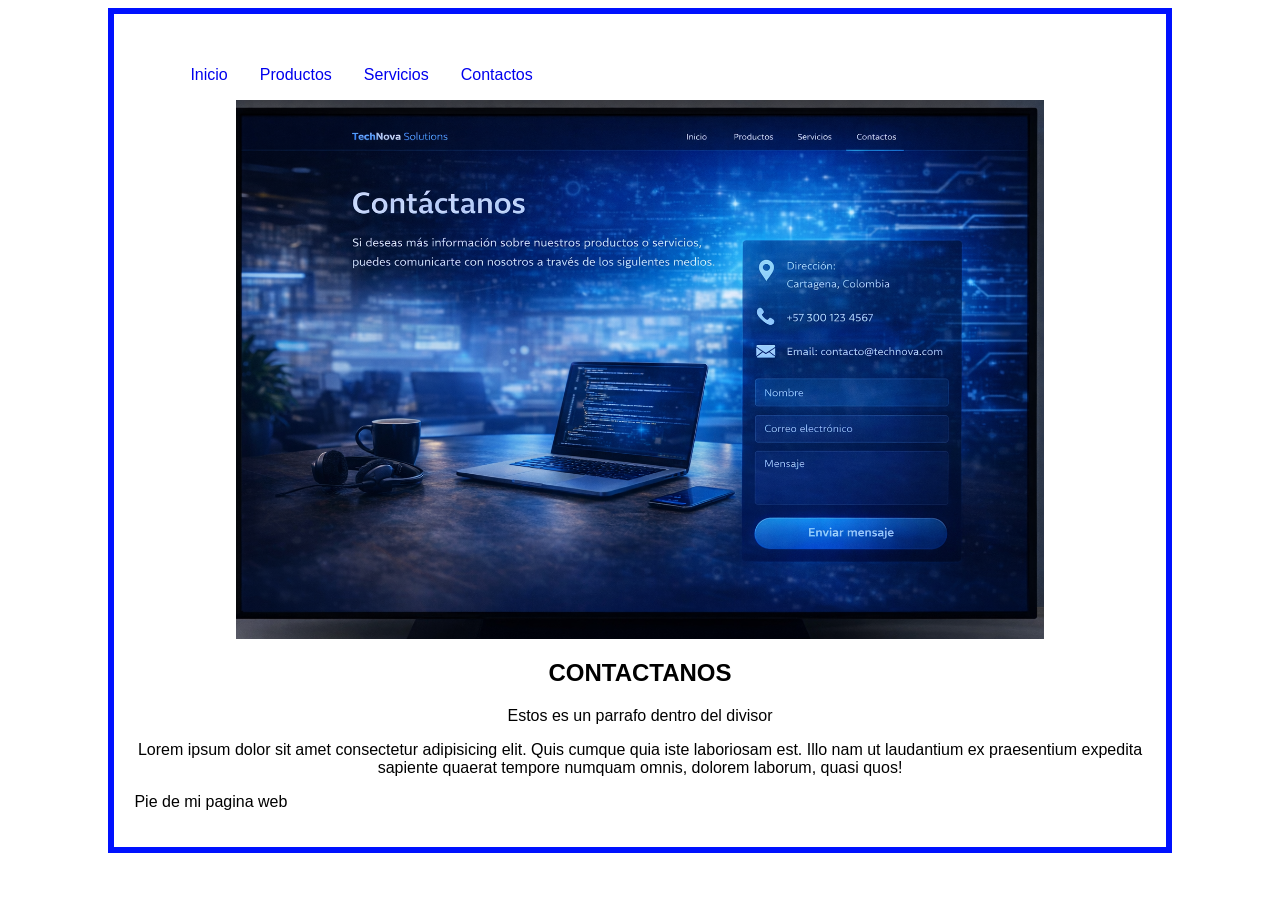
==== views/contactos.html @ 97ac34d3 "remane views" ====
<!DOCTYPE html>
<html lang="en">
<head>
    <meta charset="UTF-8">
    <meta name="viewport" content="width=device-width, initial-scale=1.0">
    <title>CSS</title>
</head>
<link rel="stylesheet" href="../css/style.css">
<body>
    <div class="container">
        <header>
            <nav class="menu">
                <ul>
                    <li><a href="../index.html">Inicio</a></li>
                    <li><a href="productos.html">Productos</a></li>
                    <li><a href="servicios.html">Servicios</a></li>
                    <li><a href="contactos.html">Contactos</a></li>
                </ul>
            </nav>
        </header>
        <main>
            <img src="../imagen1/contactos.png" alt="">
            <div class="main_principal">
                <h2>CONTACTANOS</h2>
                <P>Estos es un parrafo dentro del divisor</P>
                <p>Lorem ipsum dolor sit amet consectetur adipisicing elit. Quis cumque quia iste laboriosam est. Illo nam ut laudantium ex praesentium expedita sapiente quaerat tempore numquam omnis, dolorem laborum, quasi quos!</p>
            </div>
        </main>
        <footer>
            <p>Pie de mi pagina web</p>
        </footer>
    </div>
</body>
</html>
---- css/style.css ----
.container{
    width: 80%;
    border: 6px solid rgb(0, 17, 255);
    padding: 20px;
    text-align: justify;
    margin: auto;
    font-family: Arial, Helvetica, sans-serif;
       
}
header{
    background:rgb(25, 3, 102);
    width: 100%;
}
.container main img{
    width: 80%;
   
}
.menu ul li a {
    background: white;
    text-decoration: none;
    display: inline-block;
    padding: 16px;
}
.menu ul{
    list-style: none;   
}

.menu ul li {
    float: left;
}
/*evento hover*/
.menu ul li a:hover{
    background: black;
    color: white;

}

.container main img{
    display: block;
    margin: auto;
    max-width: 100%;
}
 .main_principal {
    text-align: center;
 }
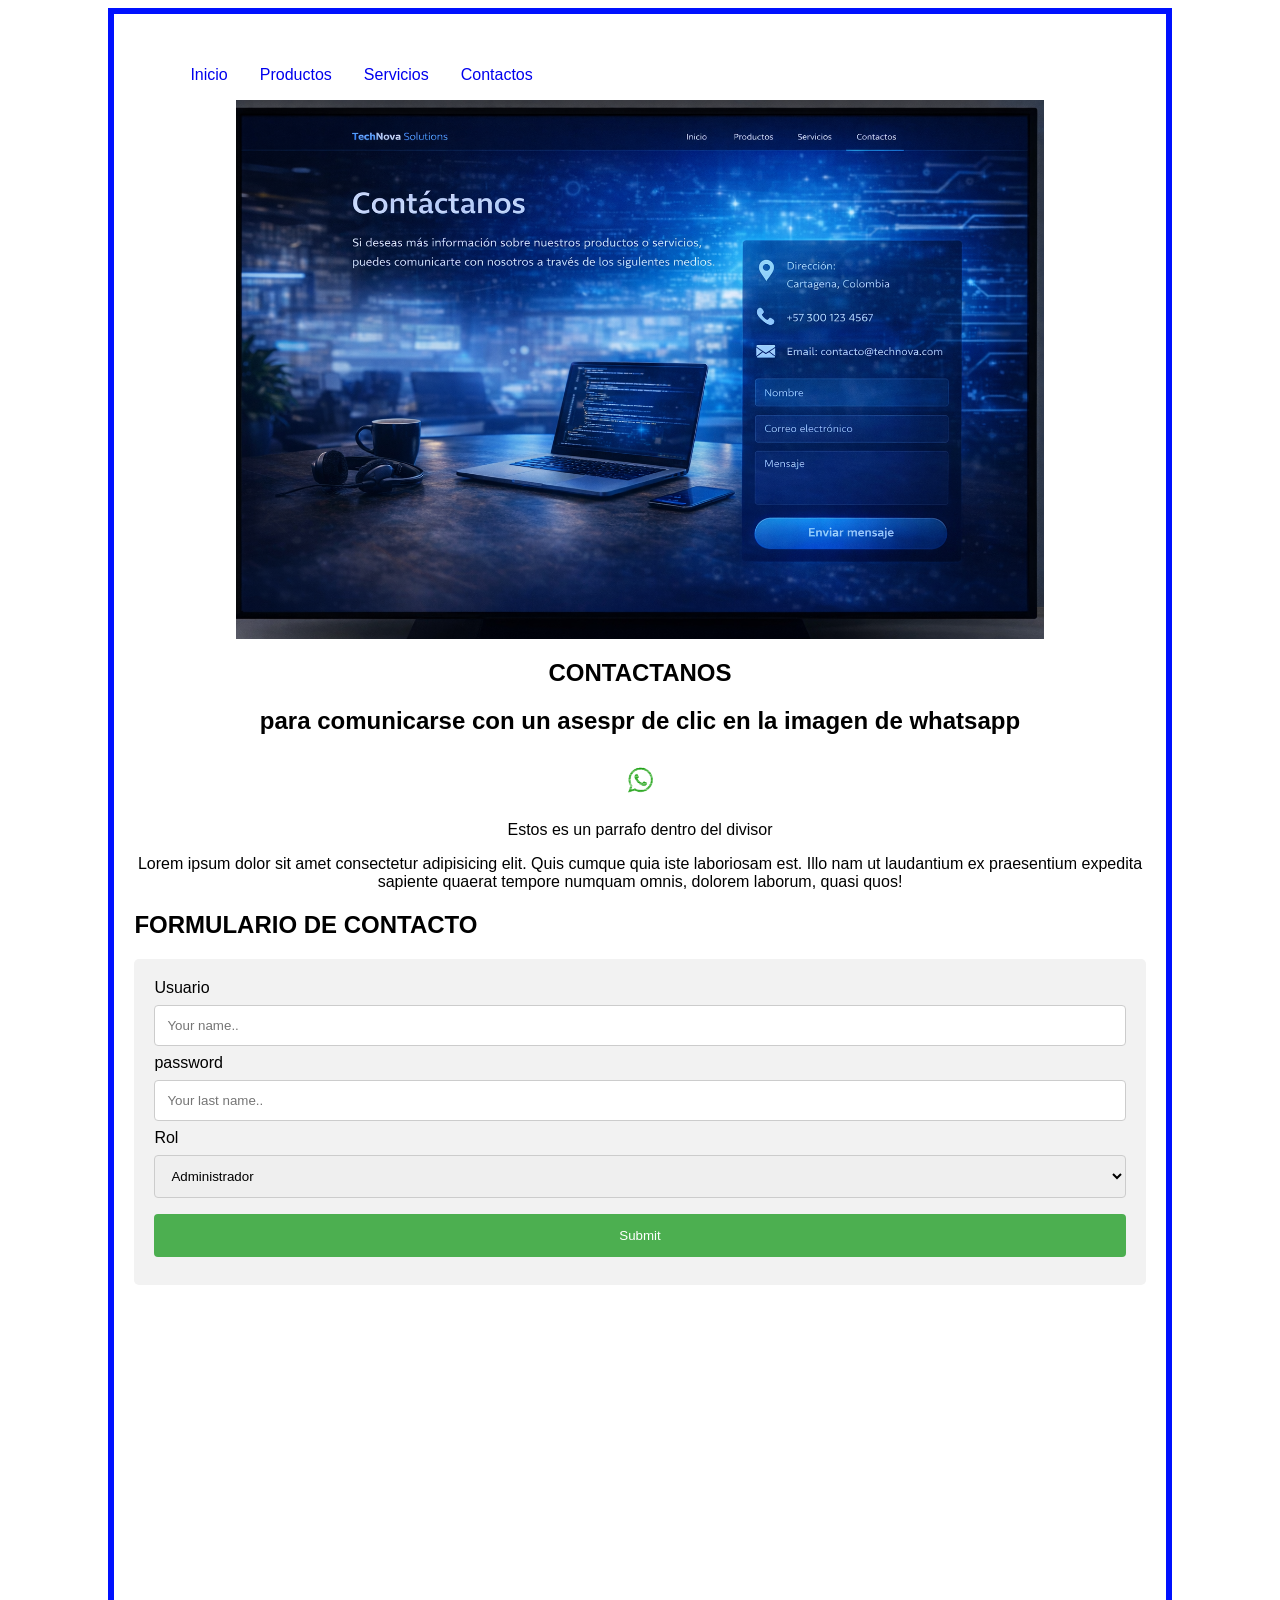
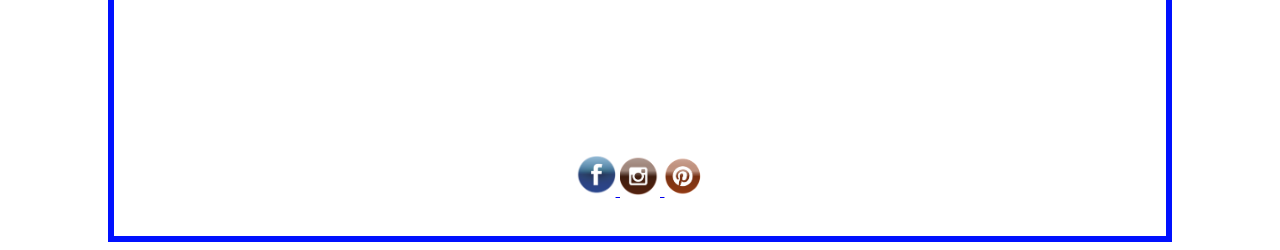
==== commit 75e868d4: "actualizado.." ====
--- a/views/contactos.html
+++ b/views/contactos.html
@@ -3,7 +3,49 @@
 <head>
     <meta charset="UTF-8">
     <meta name="viewport" content="width=device-width, initial-scale=1.0">
-    <title>CSS</title>
+    <title>CSS</title><style>
+form {
+  border-radius: 5px;
+  background-color: #f2f2f2;
+  padding: 20px;
+}
+
+label {display: block;}
+
+input[type=text], select {
+  width: 100%;
+  padding: 12px;
+  margin: 8px 0;
+  display: inline-block;
+  border: 1px solid #ccc;
+  border-radius: 4px;
+  box-sizing: border-box;
+}
+input[type=password], select {
+  width: 100%;
+  padding: 12px;
+  margin: 8px 0;
+  display: inline-block;
+  border: 1px solid #ccc;
+  border-radius: 4px;
+  box-sizing: border-box;
+}
+
+input[type=submit] {
+  width: 100%;
+  background-color: #4CAF50;
+  color: white;
+  padding: 14px;
+  margin: 8px 0;
+  border: none;
+  border-radius: 4px;
+  cursor: pointer;
+}
+
+input[type=submit]:hover {
+  background-color: #45a049;
+}
+</style>    
 </head>
 <link rel="stylesheet" href="../css/style.css">
 <body>
@@ -14,7 +56,7 @@
                     <li><a href="../index.html">Inicio</a></li>
                     <li><a href="productos.html">Productos</a></li>
                     <li><a href="servicios.html">Servicios</a></li>
-                    <li><a href="contactos.html">Contactos</a></li>
+                    <li><a href="#">Contactos</a></li>
                 </ul>
             </nav>
         </header>
@@ -22,12 +64,51 @@
             <img src="../imagen1/contactos.png" alt="">
             <div class="main_principal">
                 <h2>CONTACTANOS</h2>
+                <h2>para comunicarse con un asespr de clic en la imagen de whatsapp</h2>
+
+                <a href="https://api.whatsapp.com/send/?phone=573246720695&text=Hola%2C+necesito+informaci%C3%B3n&type=phone_number&app_absent=0">
+                    <img src="../imagen1/img_boton_whatsapp.png"  
+                    style="width:50px";  alt="">
+                </a>
                 <P>Estos es un parrafo dentro del divisor</P>
                 <p>Lorem ipsum dolor sit amet consectetur adipisicing elit. Quis cumque quia iste laboriosam est. Illo nam ut laudantium ex praesentium expedita sapiente quaerat tempore numquam omnis, dolorem laborum, quasi quos!</p>
             </div>
+            <h2>FORMULARIO DE CONTACTO</h2>
+
+            <form action="/action_page.php">
+                <label for="fname">Usuario</label>
+                <input type="text" id="fname" name="firstname" placeholder="Your name..">
+
+                <label for="lname">password</label>
+                <input type="text" id="lname" name="lastname" placeholder="Your last name..">
+
+                <label for="country">Rol</label>
+                <select id="country" name="country">
+                <option value="australia">Administrador</option>
+                <option value="canada">Jefe</option>
+                <option value="usa">Secretaria</option>
+                </select>
+
+                <input type="submit" value="Submit">
+            </form>
+            <iframe src="https://www.google.com/maps/embed?pb=!1m18!1m12!1m3!1d1973.9398143699532!2d-73.59766856604422!3d8.314758989428618!2m3!1f0!2f0!3f0!3m2!1i1024!2i768!4f13.1!3m3!1m2!1s0x8e5d8f7d27c7bf07%3A0xa72b1dc51f284557!2sUniversidad%20Popular%20del%20Cesar%20-%20Aguachica!5e0!3m2!1ses!2sco!4v1773434051656!5m2!1ses!2sco" width="600" height="450" style="border:0;" allowfullscreen="" loading="lazy" referrerpolicy="no-referrer-when-downgrade"></iframe>
+
+
+
+
+
+
         </main>
+
         <footer>
-            <p>Pie de mi pagina web</p>
+            <p style="text-align: center;">
+                <a href="https://web.facebook.com/"><img src="../imagen1/boton_facebook.png" alt="" width="40PX">
+                </a>
+                <a href="https://web.facebook.com/"><img src="../imagen1/boton_instagram.png" alt="" width="40PX">
+                </a>
+                <a href="https://web.facebook.com/"><img src="../imagen1/boton_pinteres.png" alt="" width="40PX">
+                </a>
+            </p>
         </footer>
     </div>
 </body>
--- a/css/style.css
+++ b/css/style.css
@@ -42,4 +42,5 @@
 }
  .main_principal {
     text-align: center;
- }+ }
+ 
